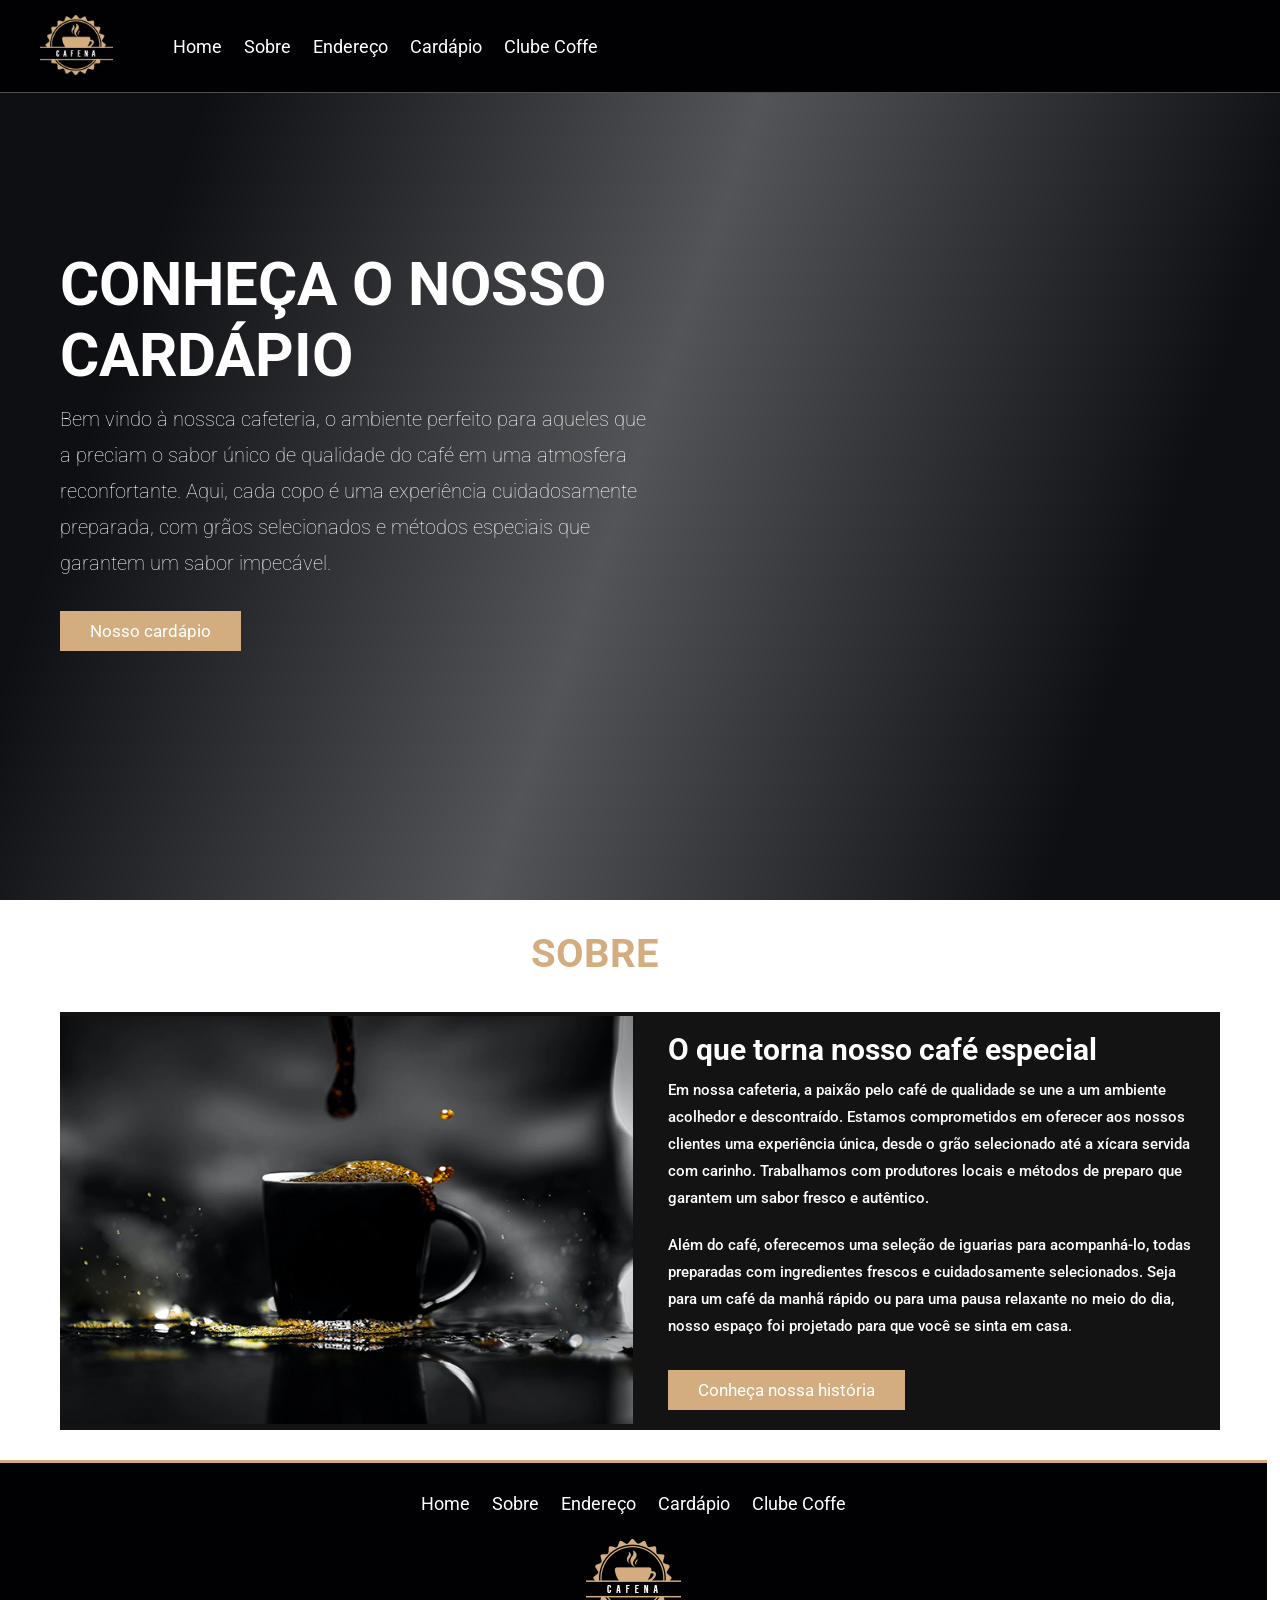
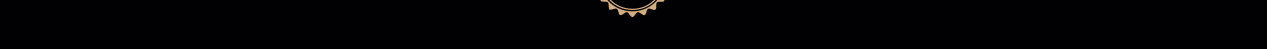
==== cardapio.html @ 9adab0bd "feat: finalizando a sobre nos" ====
<!DOCTYPE html>
<html lang="en">

<head>
    <meta charset="UTF-8">
    <meta name="viewport" content="width=device-width, initial-scale=1.0">
    <link rel="icon" type="image/svg+xml" href="./img/logo.png" />
    <link rel="stylesheet" href="css/styles.css">
    <link rel="preconnect" href="https://fonts.googleapis.com">
    <link rel="preconnect" href="https://fonts.gstatic.com" crossorigin>
    <link
        href="https://fonts.googleapis.com/css2?family=Montserrat:ital,wght@0,100..900;1,100..900&family=Poppins:ital,wght@0,100;0,200;0,300;0,400;0,500;0,600;0,700;0,800;0,900;1,100;1,200;1,300;1,400;1,500;1,600;1,700;1,800;1,900&family=Roboto:ital,wght@0,100;0,300;0,400;0,500;0,700;0,900;1,100;1,300;1,400;1,500;1,700;1,900&display=swap"
        rel="stylesheet">
    <title>Code Coffe</title>
</head>

<body>
    <div class="video-box">
        <video src="./videos/coffe.mp4" loop muted autoplay></video>
        <div class="mask-video"></div>
    </div>

    <header class="header">
        <section>
            <a href="#">
                <img src="./img/logo.png" alt="coffe-logo">
            </a>

            <nav>
                <a href="index.html">Home</a>
                <a href="sobre.html">Sobre</a>
                <a href="#" onclick="openModal()">Endereço</a>
                <a href="#">Cardápio</a>
                <a href="cadastro.php">Clube Coffe</a>
            </nav>

        </section>
    </header>

    <section class="main-box">
        <div>
            <h3>Conheça o nosso cardápio</h3>
            <p>Bem vindo à nossca cafeteria, o ambiente perfeito para
                aqueles que a preciam o sabor único de qualidade do
                café em uma atmosfera reconfortante. Aqui, cada copo é
                uma experiência cuidadosamente preparada, com grãos
                selecionados e métodos especiais que garantem um sabor
                impecável.</p>
            <a href="" class="main-box-link">Nosso cardápio</a>
        </div>
    </section>

    <section id="about-box" class="about-box">
        <h2 class="title"><span>Sobre</span> Nós</h2>
        <div class="about-container">
            <div class="about-img">
                <img src="./img/about-img.jpeg" alt="">
            </div>

            <div class="about-text">
                <h3>O que torna nosso café especial</h3>

                <p>
                    Em nossa cafeteria, a paixão pelo café de qualidade se une a um ambiente acolhedor e descontraído.
                    Estamos
                    comprometidos em oferecer aos nossos clientes uma experiência única, desde o grão selecionado até a
                    xícara servida
                    com carinho. Trabalhamos com produtores locais e métodos de preparo que garantem um sabor fresco e
                    autêntico.
                </p>

                <p>
                    Além do café, oferecemos uma seleção de iguarias para acompanhá-lo, todas preparadas com
                    ingredientes frescos e cuidadosamente selecionados. Seja para um café da manhã rápido ou para uma
                    pausa relaxante no
                    meio do dia, nosso espaço foi projetado para que você se sinta em casa.
                </p>

                <a href="sobre.html" class="main-box-link">Conheça nossa história</a>
            </div>
        </div>
    </section>

    <div class="modal">
        <h3 class="title"><span>Nosso</span> Endereço</h3>

        <iframe
            src="https://www.google.com/maps/embed?pb=!1m18!1m12!1m3!1d14817.298231647992!2d-49.61973215051674!3d-21.806387430712434!2m3!1f0!2f0!3f0!3m2!1i1024!2i768!4f13.1!3m3!1m2!1s0x94be467589002709%3A0x54c03e662abc324e!2sCafel%C3%A2ndia%2C%20SP%2C%2016500-000!5e0!3m2!1spt-BR!2sbr!4v1735561630791!5m2!1spt-BR!2sbr"
            width="600" height="450" style="border:0;" allowfullscreen="" loading="lazy"
            referrerpolicy="no-referrer-when-downgrade"></iframe>
    </div>

    <div class="mask-modal" onclick="closeModal()"></div>

    <footer id="footer" class="footer">
        <section>
            <nav>
                <a href="index.html">Home</a>
                <a href="#about-box">Sobre</a>
                <a href="#" onclick="openModal()">Endereço</a>
                <a href="#">Cardápio</a>
                <a href="cadastro.php">Clube Coffe</a>
            </nav>

            <a href="#">
                <img src="./img/logo.png" alt="coffe-logo">
            </a>
        </section>
    </footer>

    <script src="scripts.js"></script>
</body>

</html>
---- css/styles.css ----
:root {
    font-size: 10px;
    --main-color: #d3ad7f;
    --black: #131313;
    --bg: #010103;
    --border: 0.1rem solid rgba(255, 255, 255, 0.3);   
}

* {
    margin: 0;
    padding: 0;
    box-sizing: border-box;
    text-decoration: none;
    font-family: "Roboto", serif;
}

section {
    padding: 3rem 2rem;
    margin: 0 auto;
    max-width: 1200px;
}

.video-box {
    position: fixed;
    z-index: -1;
    width: 100%;
    height: 100%;
}

.video-box video{
    min-height: 100%;
    min-width: 100%;
    position: fixed;
    top: 0;
}

.video-box img{
    min-height: 100%;
    min-width: 100%;
    position: fixed;
    top: 0;
}


.mask-video {
    height: 100%;
    width: 100%;
    position: fixed;
    top: 0;
    background: linear-gradient(109deg, rgba(10, 12, 16, 0.99) 15%, rgba(10, 12, 16, 0.7) 50%, rgba(10, 12, 16, 0.99) 85%);
}

.header {
    position: fixed;
    top: 0;
    left: 0;
    z-index: 2;
    background-color: var(--bg);
    border-bottom: var(--border);      
    width: 100vw;
}

.header section {
    display: flex;
    align-items: center;
    justify-content: flex-start;
    gap: 50px;
    padding: 1.5rem 0;
    position: relative;
}

.header section a img {
    height: 6rem;
}

.header section nav a {
    margin: 0 1rem;
    font-size: 1.8rem;
    color: white;
    transition: 0.3s linear;
}

.header section nav a:hover {
    color: var(--main-color);
    border-bottom: 0.1rem solid var(--main-color);
    padding-bottom: 0.5rem;
}

.main-box {
    min-height: 100vh;
    display: flex;
    align-items: center;
}

.main-box div {
    max-width: 60rem;
}

.main-box div h3 {
    color: white;
    font-size: 6rem;
    text-transform: uppercase;
}

.main-box div p {
    font-size: 2rem;
    color: white;
    font-weight: lighter;
    padding: 1rem 0;
    line-height: 1.8;
}

.main-box-link {
    background-color: var(--main-color);
    cursor: pointer;
    margin-top: 2rem;
    display: inline-block;
    font-size: 1.7rem;
    color: white;
    padding: 1rem 3rem;
    border: none;
    transition: 0.2s linear;
}

.main-box-link:hover {
    letter-spacing: 0.1rem;
}

.title {
    text-align: center;
    color: white;
    text-transform: uppercase;
    padding-bottom: 3.5rem;
    font-size: 4rem;
}

.title span {
    color: var(--main-color);
}

.about-box .about-container {
    display: flex;
    align-items: center;
    background: var(--black);
    gap: 1.5rem;
    flex-wrap: wrap;
}

.about-box .about-container .about-img{
    flex: 1 1 45rem;
}

.about-box .about-container .about-img img{
    width: 100%;
}

.about-box .about-container .about-text {
    flex: 1 1 45rem;
    padding: 2rem;
}

.about-box .about-container .about-text h3 {
    font-size: 3rem;
    color: white;
}

.about-box .about-container .about-text p {
    font-size: 1.5rem;
    font-weight: 500;
    color: white;
    line-height: 1.8;
    padding: 1rem 0;
}

.modal {
    display: flex;
    flex-direction: column;
    background-color: transparent;
    gap: 20px;
    z-index: 4;
    position: fixed;
    top: 50%;
    left: -30%;
    transform: translate(-50%, -50%);
    transition: left 1s linear;
}

.mask-modal {
    visibility: hidden;
    transition: 1s linear;
    z-index: 3;
    position: fixed;
    inset: 0;
    width: 100vw;
    height: 100vh;
    background: linear-gradient(109deg, rgba(10, 12, 16, 0.99) 15%, rgba(10, 12, 16, 0.7) 50%, rgba(10, 12, 16, 0.99) 85%);
}

.footer {
    background-color: var(--bg);
    width: 99vw;
    border-top: solid #d3ad7f;
}

.footer section {
    display: flex;
    flex-direction: column;
    align-items: center;
    justify-content: center;
    gap: 25px;
    padding: 3rem 0;
}

.footer section nav a {
    margin: 0 1rem;
    font-size: 1.8rem;
    color: white;
    transition: 0.3s linear;
}

.footer section nav a:hover {
    color: var(--main-color);
    border-bottom: 0.1rem solid var(--main-color);
    padding-bottom: 0.5rem;
}
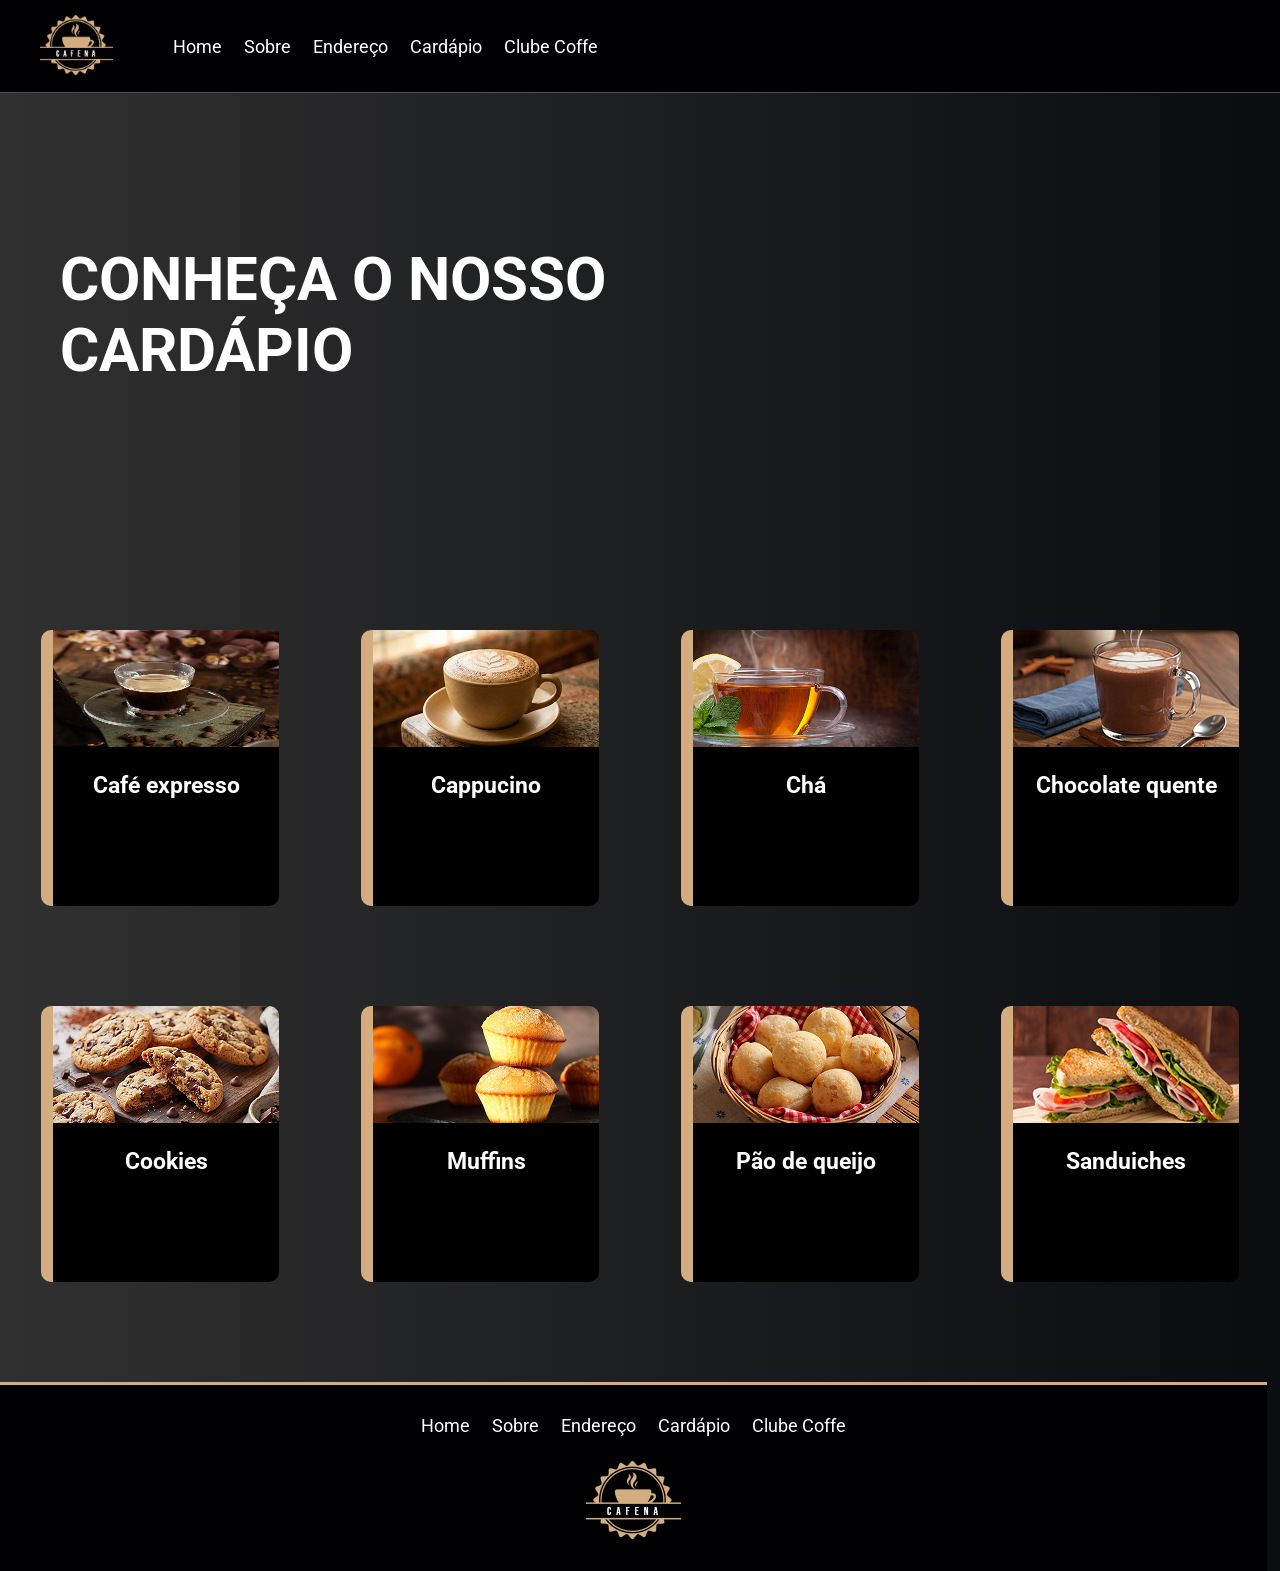
==== commit edf1215c: "feat: cardapio e começo do cadastro" ====
--- a/cardapio.html
+++ b/cardapio.html
@@ -12,14 +12,48 @@
         href="https://fonts.googleapis.com/css2?family=Montserrat:ital,wght@0,100..900;1,100..900&family=Poppins:ital,wght@0,100;0,200;0,300;0,400;0,500;0,600;0,700;0,800;0,900;1,100;1,200;1,300;1,400;1,500;1,600;1,700;1,800;1,900&family=Roboto:ital,wght@0,100;0,300;0,400;0,500;0,700;0,900;1,100;1,300;1,400;1,500;1,700;1,900&display=swap"
         rel="stylesheet">
     <title>Code Coffe</title>
+
+    <style>
+        body {
+            background: linear-gradient(90deg,#303030 0%,#0A0C10 100%);
+        }
+
+        .main-box {
+            min-height: 70vh;
+            display: flex;
+            align-items: center;
+        }
+
+        .menu {
+            display: flex;
+            flex-direction: row;
+            width: 100%;
+            justify-content: space-around;
+            margin-bottom: 100px;
+        }
+
+        .item {
+            display: flex;
+            flex-direction: column;
+            gap: 25px;
+            font-size: 1.5rem;
+            text-align: center;
+            width: 238px;
+            height: 276px;
+            background-color: black;
+            color: white;
+            border-radius: 10px;
+            border-left: 12px solid #D3AD7F;
+        }
+
+        .item img {
+            width: 100%;
+            height: 117px;
+        }
+    </style>
 </head>
 
 <body>
-    <div class="video-box">
-        <video src="./videos/coffe.mp4" loop muted autoplay></video>
-        <div class="mask-video"></div>
-    </div>
-
     <header class="header">
         <section>
             <a href="#">
@@ -40,46 +74,60 @@
     <section class="main-box">
         <div>
             <h3>Conheça o nosso cardápio</h3>
-            <p>Bem vindo à nossca cafeteria, o ambiente perfeito para
-                aqueles que a preciam o sabor único de qualidade do
-                café em uma atmosfera reconfortante. Aqui, cada copo é
-                uma experiência cuidadosamente preparada, com grãos
-                selecionados e métodos especiais que garantem um sabor
-                impecável.</p>
-            <a href="" class="main-box-link">Nosso cardápio</a>
         </div>
     </section>
 
-    <section id="about-box" class="about-box">
-        <h2 class="title"><span>Sobre</span> Nós</h2>
-        <div class="about-container">
-            <div class="about-img">
-                <img src="./img/about-img.jpeg" alt="">
-            </div>
+    <div class="menu">
+        <article class="item">
+            <img src="img/expresso.jpg" alt="">
 
-            <div class="about-text">
-                <h3>O que torna nosso café especial</h3>
+            <h2>Café expresso</h2>
+        </article>
 
-                <p>
-                    Em nossa cafeteria, a paixão pelo café de qualidade se une a um ambiente acolhedor e descontraído.
-                    Estamos
-                    comprometidos em oferecer aos nossos clientes uma experiência única, desde o grão selecionado até a
-                    xícara servida
-                    com carinho. Trabalhamos com produtores locais e métodos de preparo que garantem um sabor fresco e
-                    autêntico.
-                </p>
+        <article class="item">
+            <img src="img/cappucino.png" alt="">
 
-                <p>
-                    Além do café, oferecemos uma seleção de iguarias para acompanhá-lo, todas preparadas com
-                    ingredientes frescos e cuidadosamente selecionados. Seja para um café da manhã rápido ou para uma
-                    pausa relaxante no
-                    meio do dia, nosso espaço foi projetado para que você se sinta em casa.
-                </p>
+            <h2>Cappucino</h2>
+        </article>
 
-                <a href="sobre.html" class="main-box-link">Conheça nossa história</a>
-            </div>
-        </div>
-    </section>
+        <article class="item">
+            <img src="img/cha.png" alt="">
+
+            <h2>Chá</h2>
+        </article>
+
+        <article class="item">
+            <img src="img/chocolate.png" alt="">
+
+            <h2>Chocolate quente</h2>
+        </article>
+    </div>
+
+    <div class="menu">
+        <article class="item">
+            <img src="img/cookies.png" alt="">
+
+            <h2>Cookies</h2>
+        </article>
+
+        <article class="item">
+            <img src="img/muffins.png" alt="">
+
+            <h2>Muffins</h2>
+        </article>
+
+        <article class="item">
+            <img src="img/pao_queijo.png" alt="">
+
+            <h2>Pão de queijo</h2>
+        </article>
+
+        <article class="item">
+            <img src="img/sanduiches.png" alt="">
+
+            <h2>Sanduiches</h2>
+        </article>
+    </div>
 
     <div class="modal">
         <h3 class="title"><span>Nosso</span> Endereço</h3>
